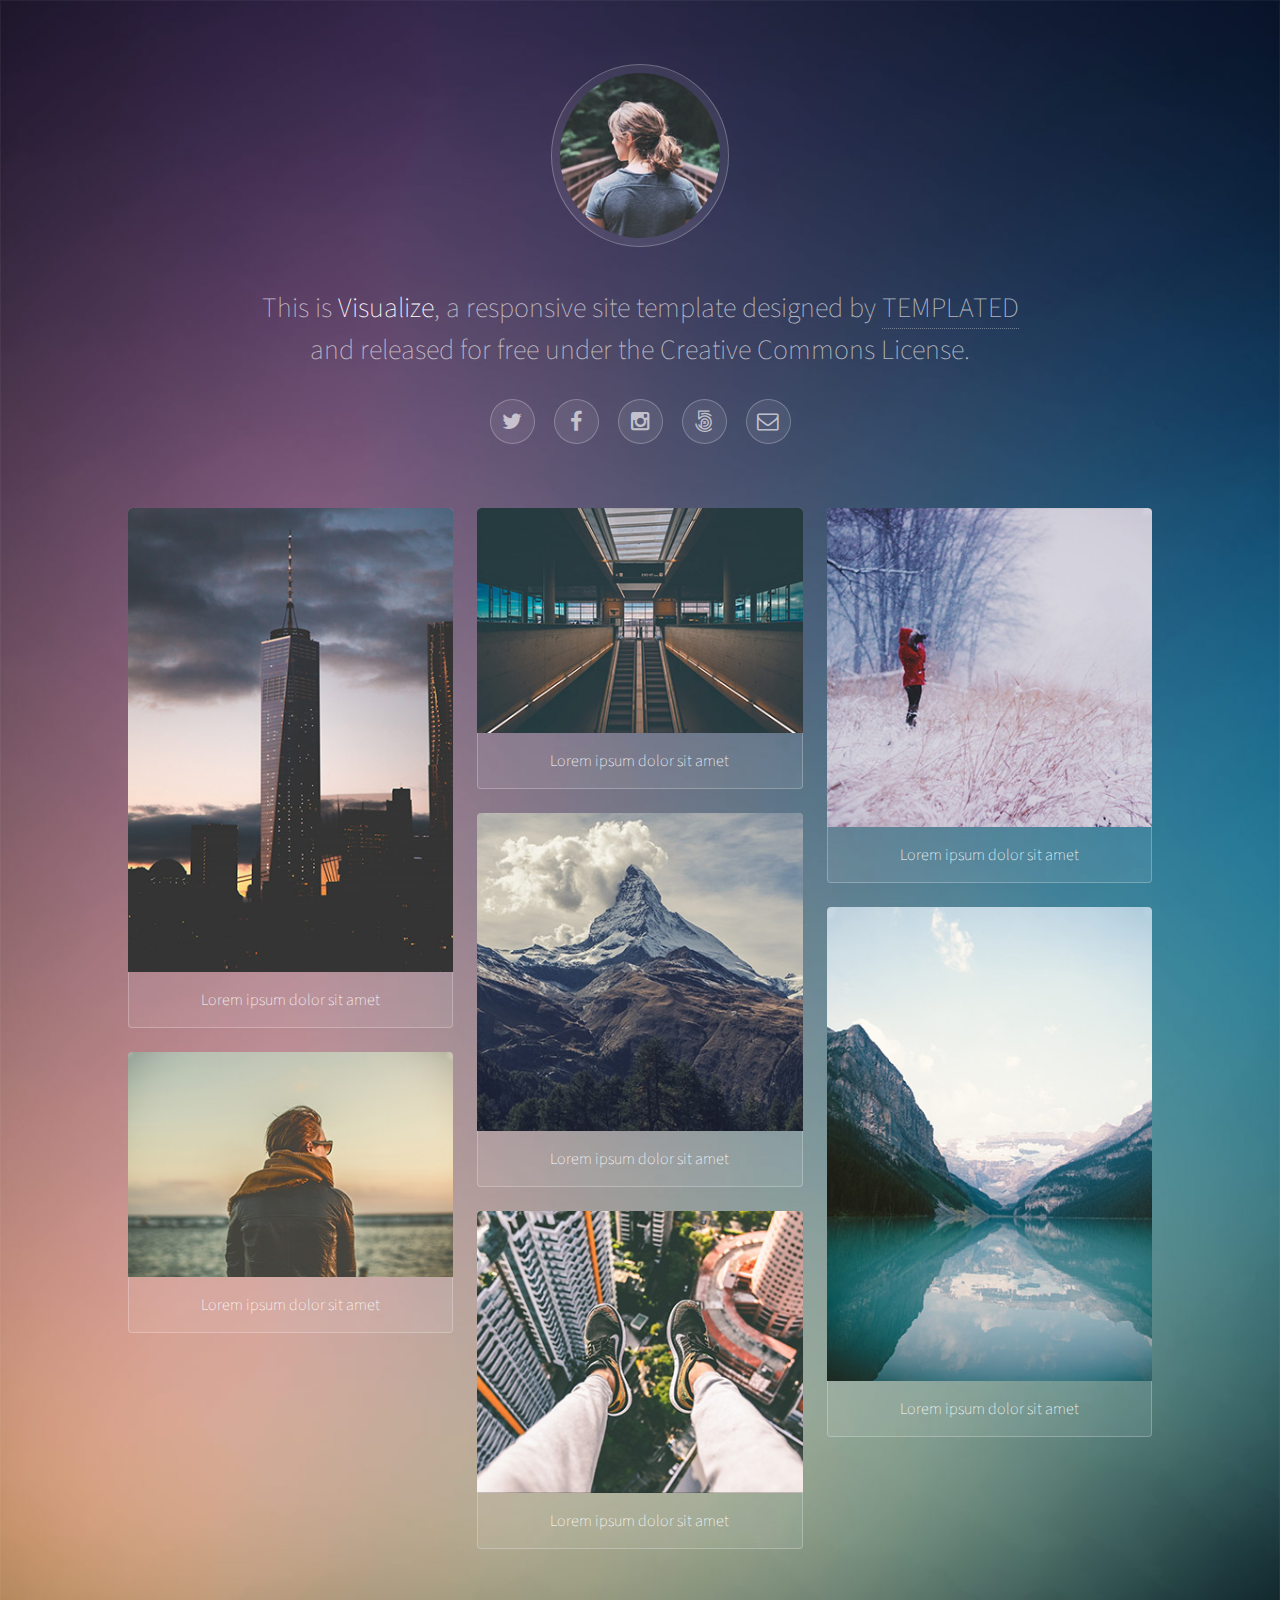
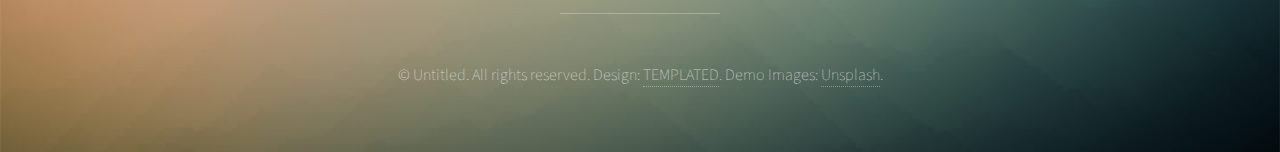
==== index.html @ 5456ada0 "addRawTemplate" ====
<!DOCTYPE HTML>
<!--
	Visualize by TEMPLATED
	templated.co @templatedco
	Released for free under the Creative Commons Attribution 3.0 license (templated.co/license)
-->
<html>
	<head>
		<title>Visualize by TEMPLATED</title>
		<meta charset="utf-8" />
		<meta name="viewport" content="width=device-width, initial-scale=1" />
		<link rel="stylesheet" href="assets/css/main.css" />
	</head>
	<body>

		<!-- Wrapper -->
			<div id="wrapper">

				<!-- Header -->
					<header id="header">
						<span class="avatar"><img src="images/avatar.jpg" alt="" /></span>
						<h1>This is <strong>Visualize</strong>, a responsive site template designed by <a href="http://templated.co">TEMPLATED</a><br />
						and released for free under the Creative Commons License.</h1>
						<ul class="icons">
							<li><a href="#" class="icon style2 fa-twitter"><span class="label">Twitter</span></a></li>
							<li><a href="#" class="icon style2 fa-facebook"><span class="label">Facebook</span></a></li>
							<li><a href="#" class="icon style2 fa-instagram"><span class="label">Instagram</span></a></li>
							<li><a href="#" class="icon style2 fa-500px"><span class="label">500px</span></a></li>
							<li><a href="#" class="icon style2 fa-envelope-o"><span class="label">Email</span></a></li>
						</ul>
					</header>

				<!-- Main -->
					<section id="main">

						<!-- Thumbnails -->
							<section class="thumbnails">
								<div>
									<a href="images/fulls/01.jpg">
										<img src="images/thumbs/01.jpg" alt="" />
										<h3>Lorem ipsum dolor sit amet</h3>
									</a>
									<a href="images/fulls/02.jpg">
										<img src="images/thumbs/02.jpg" alt="" />
										<h3>Lorem ipsum dolor sit amet</h3>
									</a>
								</div>
								<div>
									<a href="images/fulls/03.jpg">
										<img src="images/thumbs/03.jpg" alt="" />
										<h3>Lorem ipsum dolor sit amet</h3>
									</a>
									<a href="images/fulls/04.jpg">
										<img src="images/thumbs/04.jpg" alt="" />
										<h3>Lorem ipsum dolor sit amet</h3>
									</a>
									<a href="images/fulls/05.jpg">
										<img src="images/thumbs/05.jpg" alt="" />
										<h3>Lorem ipsum dolor sit amet</h3>
									</a>
								</div>
								<div>
									<a href="images/fulls/06.jpg">
										<img src="images/thumbs/06.jpg" alt="" />
										<h3>Lorem ipsum dolor sit amet</h3>
									</a>
									<a href="images/fulls/07.jpg">
										<img src="images/thumbs/07.jpg" alt="" />
										<h3>Lorem ipsum dolor sit amet</h3>
									</a>
								</div>
							</section>

					</section>

				<!-- Footer -->
					<footer id="footer">
						<p>&copy; Untitled. All rights reserved. Design: <a href="http://templated.co">TEMPLATED</a>. Demo Images: <a href="http://unsplash.com">Unsplash</a>.</p>
					</footer>

			</div>

		<!-- Scripts -->
			<script src="assets/js/jquery.min.js"></script>
			<script src="assets/js/jquery.poptrox.min.js"></script>
			<script src="assets/js/skel.min.js"></script>
			<script src="assets/js/main.js"></script>

	</body>
</html>
---- assets/css/main.css ----
@charset "UTF-8";
@import url(font-awesome.min.css);
@import url("http://fonts.googleapis.com/css?family=Source+Sans+Pro:200");

/*
	Visualize by TEMPLATED
	templated.co @templatedco
	Released for free under the Creative Commons Attribution 3.0 license (templated.co/license)
*/

/* Reset */

	html, body, div, span, applet, object, iframe, h1, h2, h3, h4, h5, h6, p, blockquote, pre, a, abbr, acronym, address, big, cite, code, del, dfn, em, img, ins, kbd, q, s, samp, small, strike, strong, sub, sup, tt, var, b, u, i, center, dl, dt, dd, ol, ul, li, fieldset, form, label, legend, table, caption, tbody, tfoot, thead, tr, th, td, article, aside, canvas, details, embed, figure, figcaption, footer, header, hgroup, menu, nav, output, ruby, section, summary, time, mark, audio, video {
		margin: 0;
		padding: 0;
		border: 0;
		font-size: 100%;
		font: inherit;
		vertical-align: baseline;
	}

	article, aside, details, figcaption, figure, footer, header, hgroup, menu, nav, section {
		display: block;
	}

	body {
		line-height: 1;
	}

	ol, ul {
		list-style: none;
	}

	blockquote, q {
		quotes: none;
	}

	blockquote:before, blockquote:after, q:before, q:after {
		content: '';
		content: none;
	}

	table {
		border-collapse: collapse;
		border-spacing: 0;
	}

	body {
		-webkit-text-size-adjust: none;
	}

/* Box Model */

	*, *:before, *:after {
		-moz-box-sizing: border-box;
		-webkit-box-sizing: border-box;
		box-sizing: border-box;
	}

/* Grid */

	.row {
		border-bottom: solid 1px transparent;
		-moz-box-sizing: border-box;
		-webkit-box-sizing: border-box;
		box-sizing: border-box;
	}

	.row > * {
		float: left;
		-moz-box-sizing: border-box;
		-webkit-box-sizing: border-box;
		box-sizing: border-box;
	}

	.row:after, .row:before {
		content: '';
		display: block;
		clear: both;
		height: 0;
	}

	.row.uniform > * > :first-child {
		margin-top: 0;
	}

	.row.uniform > * > :last-child {
		margin-bottom: 0;
	}

	.row.\30 \25 > * {
		padding: 0 0 0 0em;
	}

	.row.\30 \25 {
		margin: 0 0 -1px 0em;
	}

	.row.uniform.\30 \25 > * {
		padding: 0em 0 0 0em;
	}

	.row.uniform.\30 \25 {
		margin: 0em 0 -1px 0em;
	}

	.row > * {
		padding: 0 0 0 2em;
	}

	.row {
		margin: 0 0 -1px -2em;
	}

	.row.uniform > * {
		padding: 2em 0 0 2em;
	}

	.row.uniform {
		margin: -2em 0 -1px -2em;
	}

	.row.\32 00\25 > * {
		padding: 0 0 0 4em;
	}

	.row.\32 00\25 {
		margin: 0 0 -1px -4em;
	}

	.row.uniform.\32 00\25 > * {
		padding: 4em 0 0 4em;
	}

	.row.uniform.\32 00\25 {
		margin: -4em 0 -1px -4em;
	}

	.row.\31 50\25 > * {
		padding: 0 0 0 3em;
	}

	.row.\31 50\25 {
		margin: 0 0 -1px -3em;
	}

	.row.uniform.\31 50\25 > * {
		padding: 3em 0 0 3em;
	}

	.row.uniform.\31 50\25 {
		margin: -3em 0 -1px -3em;
	}

	.row.\35 0\25 > * {
		padding: 0 0 0 1em;
	}

	.row.\35 0\25 {
		margin: 0 0 -1px -1em;
	}

	.row.uniform.\35 0\25 > * {
		padding: 1em 0 0 1em;
	}

	.row.uniform.\35 0\25 {
		margin: -1em 0 -1px -1em;
	}

	.row.\32 5\25 > * {
		padding: 0 0 0 0.5em;
	}

	.row.\32 5\25 {
		margin: 0 0 -1px -0.5em;
	}

	.row.uniform.\32 5\25 > * {
		padding: 0.5em 0 0 0.5em;
	}

	.row.uniform.\32 5\25 {
		margin: -0.5em 0 -1px -0.5em;
	}

	.\31 2u, .\31 2u\24 {
		width: 100%;
		clear: none;
		margin-left: 0;
	}

	.\31 1u, .\31 1u\24 {
		width: 91.6666666667%;
		clear: none;
		margin-left: 0;
	}

	.\31 0u, .\31 0u\24 {
		width: 83.3333333333%;
		clear: none;
		margin-left: 0;
	}

	.\39 u, .\39 u\24 {
		width: 75%;
		clear: none;
		margin-left: 0;
	}

	.\38 u, .\38 u\24 {
		width: 66.6666666667%;
		clear: none;
		margin-left: 0;
	}

	.\37 u, .\37 u\24 {
		width: 58.3333333333%;
		clear: none;
		margin-left: 0;
	}

	.\36 u, .\36 u\24 {
		width: 50%;
		clear: none;
		margin-left: 0;
	}

	.\35 u, .\35 u\24 {
		width: 41.6666666667%;
		clear: none;
		margin-left: 0;
	}

	.\34 u, .\34 u\24 {
		width: 33.3333333333%;
		clear: none;
		margin-left: 0;
	}

	.\33 u, .\33 u\24 {
		width: 25%;
		clear: none;
		margin-left: 0;
	}

	.\32 u, .\32 u\24 {
		width: 16.6666666667%;
		clear: none;
		margin-left: 0;
	}

	.\31 u, .\31 u\24 {
		width: 8.3333333333%;
		clear: none;
		margin-left: 0;
	}

	.\31 2u\24 + *,
	.\31 1u\24 + *,
	.\31 0u\24 + *,
	.\39 u\24 + *,
	.\38 u\24 + *,
	.\37 u\24 + *,
	.\36 u\24 + *,
	.\35 u\24 + *,
	.\34 u\24 + *,
	.\33 u\24 + *,
	.\32 u\24 + *,
	.\31 u\24 + * {
		clear: left;
	}

	.\-11u {
		margin-left: 91.66667%;
	}

	.\-10u {
		margin-left: 83.33333%;
	}

	.\-9u {
		margin-left: 75%;
	}

	.\-8u {
		margin-left: 66.66667%;
	}

	.\-7u {
		margin-left: 58.33333%;
	}

	.\-6u {
		margin-left: 50%;
	}

	.\-5u {
		margin-left: 41.66667%;
	}

	.\-4u {
		margin-left: 33.33333%;
	}

	.\-3u {
		margin-left: 25%;
	}

	.\-2u {
		margin-left: 16.66667%;
	}

	.\-1u {
		margin-left: 8.33333%;
	}

	@media screen and (max-width: 1680px) {

		.row > * {
			padding: 0 0 0 2em;
		}

		.row {
			margin: 0 0 -1px -2em;
		}

		.row.uniform > * {
			padding: 2em 0 0 2em;
		}

		.row.uniform {
			margin: -2em 0 -1px -2em;
		}

		.row.\32 00\25 > * {
			padding: 0 0 0 4em;
		}

		.row.\32 00\25 {
			margin: 0 0 -1px -4em;
		}

		.row.uniform.\32 00\25 > * {
			padding: 4em 0 0 4em;
		}

		.row.uniform.\32 00\25 {
			margin: -4em 0 -1px -4em;
		}

		.row.\31 50\25 > * {
			padding: 0 0 0 3em;
		}

		.row.\31 50\25 {
			margin: 0 0 -1px -3em;
		}

		.row.uniform.\31 50\25 > * {
			padding: 3em 0 0 3em;
		}

		.row.uniform.\31 50\25 {
			margin: -3em 0 -1px -3em;
		}

		.row.\35 0\25 > * {
			padding: 0 0 0 1em;
		}

		.row.\35 0\25 {
			margin: 0 0 -1px -1em;
		}

		.row.uniform.\35 0\25 > * {
			padding: 1em 0 0 1em;
		}

		.row.uniform.\35 0\25 {
			margin: -1em 0 -1px -1em;
		}

		.row.\32 5\25 > * {
			padding: 0 0 0 0.5em;
		}

		.row.\32 5\25 {
			margin: 0 0 -1px -0.5em;
		}

		.row.uniform.\32 5\25 > * {
			padding: 0.5em 0 0 0.5em;
		}

		.row.uniform.\32 5\25 {
			margin: -0.5em 0 -1px -0.5em;
		}

		.\31 2u\28xlarge\29, .\31 2u\24\28xlarge\29 {
			width: 100%;
			clear: none;
			margin-left: 0;
		}

		.\31 1u\28xlarge\29, .\31 1u\24\28xlarge\29 {
			width: 91.6666666667%;
			clear: none;
			margin-left: 0;
		}

		.\31 0u\28xlarge\29, .\31 0u\24\28xlarge\29 {
			width: 83.3333333333%;
			clear: none;
			margin-left: 0;
		}

		.\39 u\28xlarge\29, .\39 u\24\28xlarge\29 {
			width: 75%;
			clear: none;
			margin-left: 0;
		}

		.\38 u\28xlarge\29, .\38 u\24\28xlarge\29 {
			width: 66.6666666667%;
			clear: none;
			margin-left: 0;
		}

		.\37 u\28xlarge\29, .\37 u\24\28xlarge\29 {
			width: 58.3333333333%;
			clear: none;
			margin-left: 0;
		}

		.\36 u\28xlarge\29, .\36 u\24\28xlarge\29 {
			width: 50%;
			clear: none;
			margin-left: 0;
		}

		.\35 u\28xlarge\29, .\35 u\24\28xlarge\29 {
			width: 41.6666666667%;
			clear: none;
			margin-left: 0;
		}

		.\34 u\28xlarge\29, .\34 u\24\28xlarge\29 {
			width: 33.3333333333%;
			clear: none;
			margin-left: 0;
		}

		.\33 u\28xlarge\29, .\33 u\24\28xlarge\29 {
			width: 25%;
			clear: none;
			margin-left: 0;
		}

		.\32 u\28xlarge\29, .\32 u\24\28xlarge\29 {
			width: 16.6666666667%;
			clear: none;
			margin-left: 0;
		}

		.\31 u\28xlarge\29, .\31 u\24\28xlarge\29 {
			width: 8.3333333333%;
			clear: none;
			margin-left: 0;
		}

		.\31 2u\24\28xlarge\29 + *,
		.\31 1u\24\28xlarge\29 + *,
		.\31 0u\24\28xlarge\29 + *,
		.\39 u\24\28xlarge\29 + *,
		.\38 u\24\28xlarge\29 + *,
		.\37 u\24\28xlarge\29 + *,
		.\36 u\24\28xlarge\29 + *,
		.\35 u\24\28xlarge\29 + *,
		.\34 u\24\28xlarge\29 + *,
		.\33 u\24\28xlarge\29 + *,
		.\32 u\24\28xlarge\29 + *,
		.\31 u\24\28xlarge\29 + * {
			clear: left;
		}

		.\-11u\28xlarge\29 {
			margin-left: 91.66667%;
		}

		.\-10u\28xlarge\29 {
			margin-left: 83.33333%;
		}

		.\-9u\28xlarge\29 {
			margin-left: 75%;
		}

		.\-8u\28xlarge\29 {
			margin-left: 66.66667%;
		}

		.\-7u\28xlarge\29 {
			margin-left: 58.33333%;
		}

		.\-6u\28xlarge\29 {
			margin-left: 50%;
		}

		.\-5u\28xlarge\29 {
			margin-left: 41.66667%;
		}

		.\-4u\28xlarge\29 {
			margin-left: 33.33333%;
		}

		.\-3u\28xlarge\29 {
			margin-left: 25%;
		}

		.\-2u\28xlarge\29 {
			margin-left: 16.66667%;
		}

		.\-1u\28xlarge\29 {
			margin-left: 8.33333%;
		}

	}

	@media screen and (max-width: 1280px) {

		.row > * {
			padding: 0 0 0 2em;
		}

		.row {
			margin: 0 0 -1px -2em;
		}

		.row.uniform > * {
			padding: 2em 0 0 2em;
		}

		.row.uniform {
			margin: -2em 0 -1px -2em;
		}

		.row.\32 00\25 > * {
			padding: 0 0 0 4em;
		}

		.row.\32 00\25 {
			margin: 0 0 -1px -4em;
		}

		.row.uniform.\32 00\25 > * {
			padding: 4em 0 0 4em;
		}

		.row.uniform.\32 00\25 {
			margin: -4em 0 -1px -4em;
		}

		.row.\31 50\25 > * {
			padding: 0 0 0 3em;
		}

		.row.\31 50\25 {
			margin: 0 0 -1px -3em;
		}

		.row.uniform.\31 50\25 > * {
			padding: 3em 0 0 3em;
		}

		.row.uniform.\31 50\25 {
			margin: -3em 0 -1px -3em;
		}

		.row.\35 0\25 > * {
			padding: 0 0 0 1em;
		}

		.row.\35 0\25 {
			margin: 0 0 -1px -1em;
		}

		.row.uniform.\35 0\25 > * {
			padding: 1em 0 0 1em;
		}

		.row.uniform.\35 0\25 {
			margin: -1em 0 -1px -1em;
		}

		.row.\32 5\25 > * {
			padding: 0 0 0 0.5em;
		}

		.row.\32 5\25 {
			margin: 0 0 -1px -0.5em;
		}

		.row.uniform.\32 5\25 > * {
			padding: 0.5em 0 0 0.5em;
		}

		.row.uniform.\32 5\25 {
			margin: -0.5em 0 -1px -0.5em;
		}

		.\31 2u\28large\29, .\31 2u\24\28large\29 {
			width: 100%;
			clear: none;
			margin-left: 0;
		}

		.\31 1u\28large\29, .\31 1u\24\28large\29 {
			width: 91.6666666667%;
			clear: none;
			margin-left: 0;
		}

		.\31 0u\28large\29, .\31 0u\24\28large\29 {
			width: 83.3333333333%;
			clear: none;
			margin-left: 0;
		}

		.\39 u\28large\29, .\39 u\24\28large\29 {
			width: 75%;
			clear: none;
			margin-left: 0;
		}

		.\38 u\28large\29, .\38 u\24\28large\29 {
			width: 66.6666666667%;
			clear: none;
			margin-left: 0;
		}

		.\37 u\28large\29, .\37 u\24\28large\29 {
			width: 58.3333333333%;
			clear: none;
			margin-left: 0;
		}

		.\36 u\28large\29, .\36 u\24\28large\29 {
			width: 50%;
			clear: none;
			margin-left: 0;
		}

		.\35 u\28large\29, .\35 u\24\28large\29 {
			width: 41.6666666667%;
			clear: none;
			margin-left: 0;
		}

		.\34 u\28large\29, .\34 u\24\28large\29 {
			width: 33.3333333333%;
			clear: none;
			margin-left: 0;
		}

		.\33 u\28large\29, .\33 u\24\28large\29 {
			width: 25%;
			clear: none;
			margin-left: 0;
		}

		.\32 u\28large\29, .\32 u\24\28large\29 {
			width: 16.6666666667%;
			clear: none;
			margin-left: 0;
		}

		.\31 u\28large\29, .\31 u\24\28large\29 {
			width: 8.3333333333%;
			clear: none;
			margin-left: 0;
		}

		.\31 2u\24\28large\29 + *,
		.\31 1u\24\28large\29 + *,
		.\31 0u\24\28large\29 + *,
		.\39 u\24\28large\29 + *,
		.\38 u\24\28large\29 + *,
		.\37 u\24\28large\29 + *,
		.\36 u\24\28large\29 + *,
		.\35 u\24\28large\29 + *,
		.\34 u\24\28large\29 + *,
		.\33 u\24\28large\29 + *,
		.\32 u\24\28large\29 + *,
		.\31 u\24\28large\29 + * {
			clear: left;
		}

		.\-11u\28large\29 {
			margin-left: 91.66667%;
		}

		.\-10u\28large\29 {
			margin-left: 83.33333%;
		}

		.\-9u\28large\29 {
			margin-left: 75%;
		}

		.\-8u\28large\29 {
			margin-left: 66.66667%;
		}

		.\-7u\28large\29 {
			margin-left: 58.33333%;
		}

		.\-6u\28large\29 {
			margin-left: 50%;
		}

		.\-5u\28large\29 {
			margin-left: 41.66667%;
		}

		.\-4u\28large\29 {
			margin-left: 33.33333%;
		}

		.\-3u\28large\29 {
			margin-left: 25%;
		}

		.\-2u\28large\29 {
			margin-left: 16.66667%;
		}

		.\-1u\28large\29 {
			margin-left: 8.33333%;
		}

	}

	@media screen and (max-width: 980px) {

		.row > * {
			padding: 0 0 0 2em;
		}

		.row {
			margin: 0 0 -1px -2em;
		}

		.row.uniform > * {
			padding: 2em 0 0 2em;
		}

		.row.uniform {
			margin: -2em 0 -1px -2em;
		}

		.row.\32 00\25 > * {
			padding: 0 0 0 4em;
		}

		.row.\32 00\25 {
			margin: 0 0 -1px -4em;
		}

		.row.uniform.\32 00\25 > * {
			padding: 4em 0 0 4em;
		}

		.row.uniform.\32 00\25 {
			margin: -4em 0 -1px -4em;
		}

		.row.\31 50\25 > * {
			padding: 0 0 0 3em;
		}

		.row.\31 50\25 {
			margin: 0 0 -1px -3em;
		}

		.row.uniform.\31 50\25 > * {
			padding: 3em 0 0 3em;
		}

		.row.uniform.\31 50\25 {
			margin: -3em 0 -1px -3em;
		}

		.row.\35 0\25 > * {
			padding: 0 0 0 1em;
		}

		.row.\35 0\25 {
			margin: 0 0 -1px -1em;
		}

		.row.uniform.\35 0\25 > * {
			padding: 1em 0 0 1em;
		}

		.row.uniform.\35 0\25 {
			margin: -1em 0 -1px -1em;
		}

		.row.\32 5\25 > * {
			padding: 0 0 0 0.5em;
		}

		.row.\32 5\25 {
			margin: 0 0 -1px -0.5em;
		}

		.row.uniform.\32 5\25 > * {
			padding: 0.5em 0 0 0.5em;
		}

		.row.uniform.\32 5\25 {
			margin: -0.5em 0 -1px -0.5em;
		}

		.\31 2u\28medium\29, .\31 2u\24\28medium\29 {
			width: 100%;
			clear: none;
			margin-left: 0;
		}

		.\31 1u\28medium\29, .\31 1u\24\28medium\29 {
			width: 91.6666666667%;
			clear: none;
			margin-left: 0;
		}

		.\31 0u\28medium\29, .\31 0u\24\28medium\29 {
			width: 83.3333333333%;
			clear: none;
			margin-left: 0;
		}

		.\39 u\28medium\29, .\39 u\24\28medium\29 {
			width: 75%;
			clear: none;
			margin-left: 0;
		}

		.\38 u\28medium\29, .\38 u\24\28medium\29 {
			width: 66.6666666667%;
			clear: none;
			margin-left: 0;
		}

		.\37 u\28medium\29, .\37 u\24\28medium\29 {
			width: 58.3333333333%;
			clear: none;
			margin-left: 0;
		}

		.\36 u\28medium\29, .\36 u\24\28medium\29 {
			width: 50%;
			clear: none;
			margin-left: 0;
		}

		.\35 u\28medium\29, .\35 u\24\28medium\29 {
			width: 41.6666666667%;
			clear: none;
			margin-left: 0;
		}

		.\34 u\28medium\29, .\34 u\24\28medium\29 {
			width: 33.3333333333%;
			clear: none;
			margin-left: 0;
		}

		.\33 u\28medium\29, .\33 u\24\28medium\29 {
			width: 25%;
			clear: none;
			margin-left: 0;
		}

		.\32 u\28medium\29, .\32 u\24\28medium\29 {
			width: 16.6666666667%;
			clear: none;
			margin-left: 0;
		}

		.\31 u\28medium\29, .\31 u\24\28medium\29 {
			width: 8.3333333333%;
			clear: none;
			margin-left: 0;
		}

		.\31 2u\24\28medium\29 + *,
		.\31 1u\24\28medium\29 + *,
		.\31 0u\24\28medium\29 + *,
		.\39 u\24\28medium\29 + *,
		.\38 u\24\28medium\29 + *,
		.\37 u\24\28medium\29 + *,
		.\36 u\24\28medium\29 + *,
		.\35 u\24\28medium\29 + *,
		.\34 u\24\28medium\29 + *,
		.\33 u\24\28medium\29 + *,
		.\32 u\24\28medium\29 + *,
		.\31 u\24\28medium\29 + * {
			clear: left;
		}

		.\-11u\28medium\29 {
			margin-left: 91.66667%;
		}

		.\-10u\28medium\29 {
			margin-left: 83.33333%;
		}

		.\-9u\28medium\29 {
			margin-left: 75%;
		}

		.\-8u\28medium\29 {
			margin-left: 66.66667%;
		}

		.\-7u\28medium\29 {
			margin-left: 58.33333%;
		}

		.\-6u\28medium\29 {
			margin-left: 50%;
		}

		.\-5u\28medium\29 {
			margin-left: 41.66667%;
		}

		.\-4u\28medium\29 {
			margin-left: 33.33333%;
		}

		.\-3u\28medium\29 {
			margin-left: 25%;
		}

		.\-2u\28medium\29 {
			margin-left: 16.66667%;
		}

		.\-1u\28medium\29 {
			margin-left: 8.33333%;
		}

	}

	@media screen and (max-width: 736px) {

		.row > * {
			padding: 0 0 0 2em;
		}

		.row {
			margin: 0 0 -1px -2em;
		}

		.row.uniform > * {
			padding: 2em 0 0 2em;
		}

		.row.uniform {
			margin: -2em 0 -1px -2em;
		}

		.row.\32 00\25 > * {
			padding: 0 0 0 4em;
		}

		.row.\32 00\25 {
			margin: 0 0 -1px -4em;
		}

		.row.uniform.\32 00\25 > * {
			padding: 4em 0 0 4em;
		}

		.row.uniform.\32 00\25 {
			margin: -4em 0 -1px -4em;
		}

		.row.\31 50\25 > * {
			padding: 0 0 0 3em;
		}

		.row.\31 50\25 {
			margin: 0 0 -1px -3em;
		}

		.row.uniform.\31 50\25 > * {
			padding: 3em 0 0 3em;
		}

		.row.uniform.\31 50\25 {
			margin: -3em 0 -1px -3em;
		}

		.row.\35 0\25 > * {
			padding: 0 0 0 1em;
		}

		.row.\35 0\25 {
			margin: 0 0 -1px -1em;
		}

		.row.uniform.\35 0\25 > * {
			padding: 1em 0 0 1em;
		}

		.row.uniform.\35 0\25 {
			margin: -1em 0 -1px -1em;
		}

		.row.\32 5\25 > * {
			padding: 0 0 0 0.5em;
		}

		.row.\32 5\25 {
			margin: 0 0 -1px -0.5em;
		}

		.row.uniform.\32 5\25 > * {
			padding: 0.5em 0 0 0.5em;
		}

		.row.uniform.\32 5\25 {
			margin: -0.5em 0 -1px -0.5em;
		}

		.\31 2u\28small\29, .\31 2u\24\28small\29 {
			width: 100%;
			clear: none;
			margin-left: 0;
		}

		.\31 1u\28small\29, .\31 1u\24\28small\29 {
			width: 91.6666666667%;
			clear: none;
			margin-left: 0;
		}

		.\31 0u\28small\29, .\31 0u\24\28small\29 {
			width: 83.3333333333%;
			clear: none;
			margin-left: 0;
		}

		.\39 u\28small\29, .\39 u\24\28small\29 {
			width: 75%;
			clear: none;
			margin-left: 0;
		}

		.\38 u\28small\29, .\38 u\24\28small\29 {
			width: 66.6666666667%;
			clear: none;
			margin-left: 0;
		}

		.\37 u\28small\29, .\37 u\24\28small\29 {
			width: 58.3333333333%;
			clear: none;
			margin-left: 0;
		}

		.\36 u\28small\29, .\36 u\24\28small\29 {
			width: 50%;
			clear: none;
			margin-left: 0;
		}

		.\35 u\28small\29, .\35 u\24\28small\29 {
			width: 41.6666666667%;
			clear: none;
			margin-left: 0;
		}

		.\34 u\28small\29, .\34 u\24\28small\29 {
			width: 33.3333333333%;
			clear: none;
			margin-left: 0;
		}

		.\33 u\28small\29, .\33 u\24\28small\29 {
			width: 25%;
			clear: none;
			margin-left: 0;
		}

		.\32 u\28small\29, .\32 u\24\28small\29 {
			width: 16.6666666667%;
			clear: none;
			margin-left: 0;
		}

		.\31 u\28small\29, .\31 u\24\28small\29 {
			width: 8.3333333333%;
			clear: none;
			margin-left: 0;
		}

		.\31 2u\24\28small\29 + *,
		.\31 1u\24\28small\29 + *,
		.\31 0u\24\28small\29 + *,
		.\39 u\24\28small\29 + *,
		.\38 u\24\28small\29 + *,
		.\37 u\24\28small\29 + *,
		.\36 u\24\28small\29 + *,
		.\35 u\24\28small\29 + *,
		.\34 u\24\28small\29 + *,
		.\33 u\24\28small\29 + *,
		.\32 u\24\28small\29 + *,
		.\31 u\24\28small\29 + * {
			clear: left;
		}

		.\-11u\28small\29 {
			margin-left: 91.66667%;
		}

		.\-10u\28small\29 {
			margin-left: 83.33333%;
		}

		.\-9u\28small\29 {
			margin-left: 75%;
		}

		.\-8u\28small\29 {
			margin-left: 66.66667%;
		}

		.\-7u\28small\29 {
			margin-left: 58.33333%;
		}

		.\-6u\28small\29 {
			margin-left: 50%;
		}

		.\-5u\28small\29 {
			margin-left: 41.66667%;
		}

		.\-4u\28small\29 {
			margin-left: 33.33333%;
		}

		.\-3u\28small\29 {
			margin-left: 25%;
		}

		.\-2u\28small\29 {
			margin-left: 16.66667%;
		}

		.\-1u\28small\29 {
			margin-left: 8.33333%;
		}

	}

	@media screen and (max-width: 480px) {

		.row > * {
			padding: 0 0 0 2em;
		}

		.row {
			margin: 0 0 -1px -2em;
		}

		.row.uniform > * {
			padding: 2em 0 0 2em;
		}

		.row.uniform {
			margin: -2em 0 -1px -2em;
		}

		.row.\32 00\25 > * {
			padding: 0 0 0 4em;
		}

		.row.\32 00\25 {
			margin: 0 0 -1px -4em;
		}

		.row.uniform.\32 00\25 > * {
			padding: 4em 0 0 4em;
		}

		.row.uniform.\32 00\25 {
			margin: -4em 0 -1px -4em;
		}

		.row.\31 50\25 > * {
			padding: 0 0 0 3em;
		}

		.row.\31 50\25 {
			margin: 0 0 -1px -3em;
		}

		.row.uniform.\31 50\25 > * {
			padding: 3em 0 0 3em;
		}

		.row.uniform.\31 50\25 {
			margin: -3em 0 -1px -3em;
		}

		.row.\35 0\25 > * {
			padding: 0 0 0 1em;
		}

		.row.\35 0\25 {
			margin: 0 0 -1px -1em;
		}

		.row.uniform.\35 0\25 > * {
			padding: 1em 0 0 1em;
		}

		.row.uniform.\35 0\25 {
			margin: -1em 0 -1px -1em;
		}

		.row.\32 5\25 > * {
			padding: 0 0 0 0.5em;
		}

		.row.\32 5\25 {
			margin: 0 0 -1px -0.5em;
		}

		.row.uniform.\32 5\25 > * {
			padding: 0.5em 0 0 0.5em;
		}

		.row.uniform.\32 5\25 {
			margin: -0.5em 0 -1px -0.5em;
		}

		.\31 2u\28xsmall\29, .\31 2u\24\28xsmall\29 {
			width: 100%;
			clear: none;
			margin-left: 0;
		}

		.\31 1u\28xsmall\29, .\31 1u\24\28xsmall\29 {
			width: 91.6666666667%;
			clear: none;
			margin-left: 0;
		}

		.\31 0u\28xsmall\29, .\31 0u\24\28xsmall\29 {
			width: 83.3333333333%;
			clear: none;
			margin-left: 0;
		}

		.\39 u\28xsmall\29, .\39 u\24\28xsmall\29 {
			width: 75%;
			clear: none;
			margin-left: 0;
		}

		.\38 u\28xsmall\29, .\38 u\24\28xsmall\29 {
			width: 66.6666666667%;
			clear: none;
			margin-left: 0;
		}

		.\37 u\28xsmall\29, .\37 u\24\28xsmall\29 {
			width: 58.3333333333%;
			clear: none;
			margin-left: 0;
		}

		.\36 u\28xsmall\29, .\36 u\24\28xsmall\29 {
			width: 50%;
			clear: none;
			margin-left: 0;
		}

		.\35 u\28xsmall\29, .\35 u\24\28xsmall\29 {
			width: 41.6666666667%;
			clear: none;
			margin-left: 0;
		}

		.\34 u\28xsmall\29, .\34 u\24\28xsmall\29 {
			width: 33.3333333333%;
			clear: none;
			margin-left: 0;
		}

		.\33 u\28xsmall\29, .\33 u\24\28xsmall\29 {
			width: 25%;
			clear: none;
			margin-left: 0;
		}

		.\32 u\28xsmall\29, .\32 u\24\28xsmall\29 {
			width: 16.6666666667%;
			clear: none;
			margin-left: 0;
		}

		.\31 u\28xsmall\29, .\31 u\24\28xsmall\29 {
			width: 8.3333333333%;
			clear: none;
			margin-left: 0;
		}

		.\31 2u\24\28xsmall\29 + *,
		.\31 1u\24\28xsmall\29 + *,
		.\31 0u\24\28xsmall\29 + *,
		.\39 u\24\28xsmall\29 + *,
		.\38 u\24\28xsmall\29 + *,
		.\37 u\24\28xsmall\29 + *,
		.\36 u\24\28xsmall\29 + *,
		.\35 u\24\28xsmall\29 + *,
		.\34 u\24\28xsmall\29 + *,
		.\33 u\24\28xsmall\29 + *,
		.\32 u\24\28xsmall\29 + *,
		.\31 u\24\28xsmall\29 + * {
			clear: left;
		}

		.\-11u\28xsmall\29 {
			margin-left: 91.66667%;
		}

		.\-10u\28xsmall\29 {
			margin-left: 83.33333%;
		}

		.\-9u\28xsmall\29 {
			margin-left: 75%;
		}

		.\-8u\28xsmall\29 {
			margin-left: 66.66667%;
		}

		.\-7u\28xsmall\29 {
			margin-left: 58.33333%;
		}

		.\-6u\28xsmall\29 {
			margin-left: 50%;
		}

		.\-5u\28xsmall\29 {
			margin-left: 41.66667%;
		}

		.\-4u\28xsmall\29 {
			margin-left: 33.33333%;
		}

		.\-3u\28xsmall\29 {
			margin-left: 25%;
		}

		.\-2u\28xsmall\29 {
			margin-left: 16.66667%;
		}

		.\-1u\28xsmall\29 {
			margin-left: 8.33333%;
		}

	}

/* Basic */

	@-ms-viewport {
		width: device-width;
	}

	body {
		-ms-overflow-style: scrollbar;
	}

	@media screen and (max-width: 480px) {

		html, body {
			min-width: 320px;
		}

	}

	body {
		background-color: #000;
		background-image: url("../../images/bg.jpg");
		background-size: cover;
		background-position: top center;
	}

		body.is-loading *, body.is-loading *:before, body.is-loading *:after {
			-moz-animation: none !important;
			-webkit-animation: none !important;
			-ms-animation: none !important;
			animation: none !important;
			-moz-transition: none !important;
			-webkit-transition: none !important;
			-ms-transition: none !important;
			transition: none !important;
		}

/* Type */

	body, input, select, textarea {
		color: rgba(255, 255, 255, 0.65);
		font-family: "Source Sans Pro", Helvetica, sans-serif;
		font-size: 13pt;
		font-weight: 200;
		line-height: 1.65;
	}

		@media screen and (max-width: 1280px) {

			body, input, select, textarea {
				font-size: 12pt;
			}

		}

	a {
		color: inherit;
		text-decoration: none;
		border-bottom: dotted 1px rgba(255, 255, 255, 0.35);
		-moz-transition: border-bottom-color 0.2s ease-in-out, color 0.2s ease-in-out;
		-webkit-transition: border-bottom-color 0.2s ease-in-out, color 0.2s ease-in-out;
		-ms-transition: border-bottom-color 0.2s ease-in-out, color 0.2s ease-in-out;
		transition: border-bottom-color 0.2s ease-in-out, color 0.2s ease-in-out;
	}

		a:hover {
			color: #ffffff;
			border-bottom-color: transparent;
		}

	strong, b {
		color: #ffffff;
		font-weight: 200;
	}

	em, i {
		font-style: italic;
	}

	p {
		margin: 0 0 2em 0;
	}

	h1, h2, h3, h4, h5, h6 {
		color: #ffffff;
		font-weight: 200;
		line-height: 1.5;
		margin: 0 0 1em 0;
	}

		h1 a, h2 a, h3 a, h4 a, h5 a, h6 a {
			color: inherit;
			text-decoration: none;
		}

		@media screen and (max-width: 980px) {

			h1 br, h2 br, h3 br, h4 br, h5 br, h6 br {
				display: none;
			}

		}

	h1 {
		font-size: 1.75em;
	}

		@media screen and (max-width: 980px) {

			h1 {
				font-size: 1.5em;
			}

		}

		@media screen and (max-width: 736px) {

			h1 {
				font-size: 1.25em;
			}

		}

	h2 {
		font-size: 1.35em;
	}

		@media screen and (max-width: 736px) {

			h2 {
				font-size: 1em;
			}

		}

	h3 {
		font-size: 1em;
	}

	h4 {
		font-size: 1em;
	}

	h5 {
		font-size: 0.9em;
	}

	h6 {
		font-size: 0.7em;
	}

	sub {
		font-size: 0.8em;
		position: relative;
		top: 0.5em;
	}

	sup {
		font-size: 0.8em;
		position: relative;
		top: -0.5em;
	}

	blockquote {
		border-left: solid 4px rgba(255, 255, 255, 0.25);
		font-style: italic;
		margin: 0 0 2em 0;
		padding: 0.5em 0 0.5em 2em;
	}

	code {
		background: rgba(255, 255, 255, 0.075);
		border-radius: 4px;
		border: solid 1px rgba(255, 255, 255, 0.25);
		font-family: "Courier New", monospace;
		font-size: 0.9em;
		margin: 0 0.25em;
		padding: 0.25em 0.65em;
	}

	pre {
		-webkit-overflow-scrolling: touch;
		font-family: "Courier New", monospace;
		font-size: 0.9em;
		margin: 0 0 2em 0;
	}

		pre code {
			display: block;
			line-height: 1.75;
			padding: 1em 1.5em;
			overflow-x: auto;
		}

	hr {
		border: 0;
		border-bottom: solid 1px rgba(255, 255, 255, 0.25);
		margin: 2em 0;
	}

		hr.major {
			margin: 3em 0;
		}

	.align-left {
		text-align: left;
	}

	.align-center {
		text-align: center;
	}

	.align-right {
		text-align: right;
	}

/* Section/Article */

	section.special, article.special {
		text-align: center;
	}

	header p {
		color: rgba(255, 255, 255, 0.35);
		position: relative;
		margin: 0 0 1.5em 0;
	}

	header h2 + p {
		font-size: 1.25em;
		margin-top: -1em;
	}

	header h3 + p {
		font-size: 1.1em;
		margin-top: -0.8em;
	}

	header h4 + p,
	header h5 + p,
	header h6 + p {
		font-size: 0.9em;
		margin-top: -0.6em;
	}

/* Form */

	form {
		margin: 0 0 2em 0;
	}

	label {
		color: #ffffff;
		display: block;
		font-size: 0.9em;
		font-weight: 200;
		margin: 0 0 1em 0;
	}

	input[type="text"],
	input[type="password"],
	input[type="email"],
	input[type="tel"],
	select,
	textarea {
		-moz-appearance: none;
		-webkit-appearance: none;
		-ms-appearance: none;
		appearance: none;
		background: rgba(255, 255, 255, 0.075);
		border-radius: 4px;
		border: none;
		border: solid 1px rgba(255, 255, 255, 0.25);
		color: inherit;
		display: block;
		outline: 0;
		padding: 0 1em;
		text-decoration: none;
		width: 100%;
	}

		input[type="text"]:invalid,
		input[type="password"]:invalid,
		input[type="email"]:invalid,
		input[type="tel"]:invalid,
		select:invalid,
		textarea:invalid {
			box-shadow: none;
		}

		input[type="text"]:focus,
		input[type="password"]:focus,
		input[type="email"]:focus,
		input[type="tel"]:focus,
		select:focus,
		textarea:focus {
			border-color: #FF6382;
			box-shadow: 0 0 0 1px #FF6382;
		}

	.select-wrapper {
		text-decoration: none;
		display: block;
		position: relative;
	}

		.select-wrapper:before {
			content: "";
			-moz-osx-font-smoothing: grayscale;
			-webkit-font-smoothing: antialiased;
			font-family: FontAwesome;
			font-style: normal;
			font-weight: normal;
			text-transform: none !important;
		}

		.select-wrapper:before {
			color: rgba(255, 255, 255, 0.25);
			display: block;
			height: 2.75em;
			line-height: 2.75em;
			pointer-events: none;
			position: absolute;
			right: 0;
			text-align: center;
			top: 0;
			width: 2.75em;
		}

		.select-wrapper select::-ms-expand {
			display: none;
		}

	input[type="text"],
	input[type="password"],
	input[type="email"],
	select {
		height: 2.75em;
	}

	textarea {
		padding: 0.75em 1em;
	}

	input[type="checkbox"],
	input[type="radio"] {
		-moz-appearance: none;
		-webkit-appearance: none;
		-ms-appearance: none;
		appearance: none;
		display: block;
		float: left;
		margin-right: -2em;
		opacity: 0;
		width: 1em;
		z-index: -1;
	}

		input[type="checkbox"] + label,
		input[type="radio"] + label {
			text-decoration: none;
			color: rgba(255, 255, 255, 0.65);
			cursor: pointer;
			display: inline-block;
			font-size: 1em;
			font-weight: 200;
			padding-left: 2.4em;
			padding-right: 0.75em;
			position: relative;
		}

			input[type="checkbox"] + label:before,
			input[type="radio"] + label:before {
				-moz-osx-font-smoothing: grayscale;
				-webkit-font-smoothing: antialiased;
				font-family: FontAwesome;
				font-style: normal;
				font-weight: normal;
				text-transform: none !important;
			}

			input[type="checkbox"] + label:before,
			input[type="radio"] + label:before {
				background: rgba(255, 255, 255, 0.075);
				border-radius: 4px;
				border: solid 1px rgba(255, 255, 255, 0.25);
				content: '';
				display: inline-block;
				height: 1.65em;
				left: 0;
				line-height: 1.58125em;
				position: absolute;
				text-align: center;
				top: 0;
				width: 1.65em;
			}

		input[type="checkbox"]:checked + label:before,
		input[type="radio"]:checked + label:before {
			background: #FF6382;
			border-color: #FF6382;
			color: #ffffff;
			content: '\f00c';
		}

		input[type="checkbox"]:focus + label:before,
		input[type="radio"]:focus + label:before {
			border-color: #FF6382;
			box-shadow: 0 0 0 1px #FF6382;
		}

	input[type="checkbox"] + label:before {
		border-radius: 4px;
	}

	input[type="radio"] + label:before {
		border-radius: 100%;
	}

	::-webkit-input-placeholder {
		color: rgba(255, 255, 255, 0.35) !important;
		opacity: 1.0;
	}

	:-moz-placeholder {
		color: rgba(255, 255, 255, 0.35) !important;
		opacity: 1.0;
	}

	::-moz-placeholder {
		color: rgba(255, 255, 255, 0.35) !important;
		opacity: 1.0;
	}

	:-ms-input-placeholder {
		color: rgba(255, 255, 255, 0.35) !important;
		opacity: 1.0;
	}

	.formerize-placeholder {
		color: rgba(255, 255, 255, 0.35) !important;
		opacity: 1.0;
	}

/* Box */

	.box {
		border-radius: 4px;
		border: solid 1px rgba(255, 255, 255, 0.25);
		margin-bottom: 2em;
		padding: 1.5em;
	}

		.box > :last-child,
		.box > :last-child > :last-child,
		.box > :last-child > :last-child > :last-child {
			margin-bottom: 0;
		}

		.box.alt {
			border: 0;
			border-radius: 0;
			padding: 0;
		}

/* Icon */

	.icon {
		text-decoration: none;
		border-bottom: none;
		position: relative;
	}

		.icon:before {
			-moz-osx-font-smoothing: grayscale;
			-webkit-font-smoothing: antialiased;
			font-family: FontAwesome;
			font-style: normal;
			font-weight: normal;
			text-transform: none !important;
		}

		.icon > .label {
			display: none;
		}

		.icon.style2 {
			-moz-transition: all 0.2s ease;
			-webkit-transition: all 0.2s ease;
			-ms-transition: all 0.2s ease;
			transition: all 0.2s ease;
			border-radius: 100%;
			display: inline-block;
			padding: 0.5em;
			border: solid 1px rgba(255, 255, 255, 0.25);
			background-color: rgba(255, 255, 255, 0.075);
		}

			.icon.style2:before {
				display: block;
				width: 1.25em;
				height: 1.25em;
				line-height: 1.25em;
				font-size: 1.35em;
			}

			.icon.style2:hover {
				background-color: rgba(255, 255, 255, 0.25);
			}

			@media screen and (max-width: 736px) {

				.icon.style2:before {
					font-size: 1em;
				}

			}

/* Image */

	.image {
		border-radius: 4px;
		border: 0;
		display: inline-block;
		position: relative;
	}

		.image img {
			border-radius: 4px;
			display: block;
		}

		.image.left, .image.right {
			max-width: 40%;
		}

			.image.left img, .image.right img {
				width: 100%;
			}

		.image.left {
			float: left;
			padding: 0 1.5em 1em 0;
			top: 0.25em;
		}

		.image.right {
			float: right;
			padding: 0 0 1em 1.5em;
			top: 0.25em;
		}

		.image.fit {
			display: block;
			margin: 0 0 2em 0;
			width: 100%;
		}

			.image.fit img {
				width: 100%;
			}

		.image.main {
			display: block;
			margin: 0 0 3em 0;
			width: 100%;
		}

			.image.main img {
				width: 100%;
			}

/* List */

	ol {
		list-style: decimal;
		margin: 0 0 2em 0;
		padding-left: 1.25em;
	}

		ol li {
			padding-left: 0.25em;
		}

	ul {
		list-style: disc;
		margin: 0 0 2em 0;
		padding-left: 1em;
	}

		ul li {
			padding-left: 0.5em;
		}

		ul.alt {
			list-style: none;
			padding-left: 0;
		}

			ul.alt li {
				border-top: solid 1px rgba(255, 255, 255, 0.25);
				padding: 0.5em 0;
			}

				ul.alt li:first-child {
					border-top: 0;
					padding-top: 0;
				}

		ul.icons {
			cursor: default;
			list-style: none;
			padding-left: 0;
		}

			ul.icons li {
				display: inline-block;
				padding: 0 1em 0 0;
			}

				ul.icons li:last-child {
					padding-right: 0;
				}

		ul.actions {
			cursor: default;
			list-style: none;
			padding-left: 0;
		}

			ul.actions li {
				display: inline-block;
				padding: 0 1em 0 0;
				vertical-align: middle;
			}

				ul.actions li:last-child {
					padding-right: 0;
				}

			ul.actions.small li {
				padding: 0 0.5em 0 0;
			}

			ul.actions.vertical li {
				display: block;
				padding: 1em 0 0 0;
			}

				ul.actions.vertical li:first-child {
					padding-top: 0;
				}

				ul.actions.vertical li > * {
					margin-bottom: 0;
				}

			ul.actions.vertical.small li {
				padding: 0.5em 0 0 0;
			}

				ul.actions.vertical.small li:first-child {
					padding-top: 0;
				}

			ul.actions.fit {
				display: table;
				margin-left: -1em;
				padding: 0;
				table-layout: fixed;
				width: calc(100% + 1em);
			}

				ul.actions.fit li {
					display: table-cell;
					padding: 0 0 0 1em;
				}

					ul.actions.fit li > * {
						margin-bottom: 0;
					}

				ul.actions.fit.small {
					margin-left: -0.5em;
					width: calc(100% + 0.5em);
				}

					ul.actions.fit.small li {
						padding: 0 0 0 0.5em;
					}

			@media screen and (max-width: 480px) {

				ul.actions {
					margin: 0 0 2em 0;
				}

					ul.actions li {
						padding: 1em 0 0 0;
						display: block;
						text-align: center;
						width: 100%;
					}

						ul.actions li:first-child {
							padding-top: 0;
						}

						ul.actions li > * {
							width: 100%;
							margin: 0 !important;
						}

							ul.actions li > *.icon:before {
								margin-left: -2em;
							}

					ul.actions.small li {
						padding: 0.5em 0 0 0;
					}

						ul.actions.small li:first-child {
							padding-top: 0;
						}

			}

	dl {
		margin: 0 0 2em 0;
	}

		dl dt {
			display: block;
			font-weight: 200;
			margin: 0 0 1em 0;
		}

		dl dd {
			margin-left: 2em;
		}

/* Table */

	.table-wrapper {
		-webkit-overflow-scrolling: touch;
		overflow-x: auto;
	}

	table {
		margin: 0 0 2em 0;
		width: 100%;
	}

		table tbody tr {
			border: solid 1px rgba(255, 255, 255, 0.25);
			border-left: 0;
			border-right: 0;
		}

			table tbody tr:nth-child(2n + 1) {
				background-color: rgba(255, 255, 255, 0.075);
			}

		table td {
			padding: 0.75em 0.75em;
		}

		table th {
			color: #ffffff;
			font-size: 0.9em;
			font-weight: 200;
			padding: 0 0.75em 0.75em 0.75em;
			text-align: left;
		}

		table thead {
			border-bottom: solid 2px rgba(255, 255, 255, 0.25);
		}

		table tfoot {
			border-top: solid 2px rgba(255, 255, 255, 0.25);
		}

		table.alt {
			border-collapse: separate;
		}

			table.alt tbody tr td {
				border: solid 1px rgba(255, 255, 255, 0.25);
				border-left-width: 0;
				border-top-width: 0;
			}

				table.alt tbody tr td:first-child {
					border-left-width: 1px;
				}

			table.alt tbody tr:first-child td {
				border-top-width: 1px;
			}

			table.alt thead {
				border-bottom: 0;
			}

			table.alt tfoot {
				border-top: 0;
			}

/* Button */

	input[type="submit"],
	input[type="reset"],
	input[type="button"],
	button,
	.button {
		-moz-appearance: none;
		-webkit-appearance: none;
		-ms-appearance: none;
		appearance: none;
		-moz-transition: background-color 0.2s ease-in-out, color 0.2s ease-in-out;
		-webkit-transition: background-color 0.2s ease-in-out, color 0.2s ease-in-out;
		-ms-transition: background-color 0.2s ease-in-out, color 0.2s ease-in-out;
		transition: background-color 0.2s ease-in-out, color 0.2s ease-in-out;
		background-color: #FF6382;
		border-radius: 4px;
		border: 0;
		color: !important;
		cursor: pointer;
		display: inline-block;
		font-weight: 200;
		height: 2.85em;
		line-height: 2.95em;
		padding: 0 1.5em;
		text-align: center;
		text-decoration: none;
		white-space: nowrap;
	}

		input[type="submit"]:hover,
		input[type="reset"]:hover,
		input[type="button"]:hover,
		button:hover,
		.button:hover {
			background-color: #ff7c96;
		}

		input[type="submit"]:active,
		input[type="reset"]:active,
		input[type="button"]:active,
		button:active,
		.button:active {
			background-color: #ff496e;
		}

		input[type="submit"].icon,
		input[type="reset"].icon,
		input[type="button"].icon,
		button.icon,
		.button.icon {
			padding-left: 1.35em;
		}

			input[type="submit"].icon:before,
			input[type="reset"].icon:before,
			input[type="button"].icon:before,
			button.icon:before,
			.button.icon:before {
				margin-right: 0.5em;
			}

		input[type="submit"].fit,
		input[type="reset"].fit,
		input[type="button"].fit,
		button.fit,
		.button.fit {
			display: block;
			margin: 0 0 1em 0;
			width: 100%;
		}

		input[type="submit"].small,
		input[type="reset"].small,
		input[type="button"].small,
		button.small,
		.button.small {
			font-size: 0.8em;
		}

		input[type="submit"].big,
		input[type="reset"].big,
		input[type="button"].big,
		button.big,
		.button.big {
			font-size: 1.35em;
		}

		input[type="submit"].alt,
		input[type="reset"].alt,
		input[type="button"].alt,
		button.alt,
		.button.alt {
			background-color: transparent;
			box-shadow: inset 0 0 0 2px rgba(255, 255, 255, 0.25);
			color: #ffffff !important;
		}

			input[type="submit"].alt:hover,
			input[type="reset"].alt:hover,
			input[type="button"].alt:hover,
			button.alt:hover,
			.button.alt:hover {
				background-color: rgba(255, 255, 255, 0.075);
			}

			input[type="submit"].alt:active,
			input[type="reset"].alt:active,
			input[type="button"].alt:active,
			button.alt:active,
			.button.alt:active {
				background-color: rgba(255, 0, 0, 0.2);
			}

			input[type="submit"].alt.icon:before,
			input[type="reset"].alt.icon:before,
			input[type="button"].alt.icon:before,
			button.alt.icon:before,
			.button.alt.icon:before {
				color: rgba(255, 255, 255, 0.35);
			}

		input[type="submit"].special,
		input[type="reset"].special,
		input[type="button"].special,
		button.special,
		.button.special {
			background-color: #FF6382;
			color: !important;
		}

			input[type="submit"].special:hover,
			input[type="reset"].special:hover,
			input[type="button"].special:hover,
			button.special:hover,
			.button.special:hover {
				background-color: #ff7c96;
			}

			input[type="submit"].special:active,
			input[type="reset"].special:active,
			input[type="button"].special:active,
			button.special:active,
			.button.special:active {
				background-color: #ff496e;
			}

		input[type="submit"].disabled, input[type="submit"]:disabled,
		input[type="reset"].disabled,
		input[type="reset"]:disabled,
		input[type="button"].disabled,
		input[type="button"]:disabled,
		button.disabled,
		button:disabled,
		.button.disabled,
		.button:disabled {
			background-color: rgba(255, 255, 255, 0.65) !important;
			box-shadow: inset 0 -0.15em 0 0 rgba(0, 0, 0, 0.15);
			color: #000 !important;
			cursor: default;
			opacity: 0.25;
		}

		@media screen and (max-width: 480px) {

			input[type="submit"],
			input[type="reset"],
			input[type="button"],
			button,
			.button {
				padding: 0;
			}

		}

/* Thumbnails */

	.thumbnails {
		display: -moz-flex;
		display: -webkit-flex;
		display: -ms-flex;
		display: flex;
		-moz-flex-direction: row;
		-webkit-flex-direction: row;
		-ms-flex-direction: row;
		flex-direction: row;
		position: relative;
		margin: 0 0 2em -2em;
	}

		.thumbnails a {
			-moz-transition: all 0.2s ease;
			-webkit-transition: all 0.2s ease;
			-ms-transition: all 0.2s ease;
			transition: all 0.2s ease;
			border-bottom: none;
			display: block;
			width: 100%;
			margin: 0 0 2em 0;
			text-align: center;
			border-radius: 4px;
			box-shadow: inset 0 0 0 1px rgba(255, 255, 255, 0.25);
			background-color: rgba(255, 255, 255, 0.075);
			cursor: pointer;
			outline: 0;
			overflow: hidden;
		}

			.thumbnails a img {
				display: block;
				width: 100%;
				border-top-left-radius: 4px;
				border-top-right-radius: 4px;
			}

			.thumbnails a h3 {
				margin: 1em;
			}

			.thumbnails a:hover {
				background-color: rgba(255, 255, 255, 0.25);
				box-shadow: inset 0 0 0 1px rgba(255, 255, 255, 0.25), 0 0 0.5em 0 #FF6382;
			}

		.thumbnails > div {
			display: -moz-flex;
			display: -webkit-flex;
			display: -ms-flex;
			display: flex;
			-moz-flex-direction: column;
			-webkit-flex-direction: column;
			-ms-flex-direction: column;
			flex-direction: column;
			width: calc(100% / 3);
			padding-left: 2em;
		}

			.thumbnails > div > :last-child {
				margin-bottom: 0;
			}

		@media screen and (max-width: 1280px) {

			.thumbnails {
				margin: 0 0 2em -1.5em;
			}

				.thumbnails a {
					margin: 0 0 1.5em 0;
				}

				.thumbnails > div {
					padding-left: 1.5em;
				}

		}

		@media screen and (max-width: 980px) {

			.thumbnails h3 {
				font-size: 0.8em;
			}

		}

		@media screen and (max-width: 480px) {

			.thumbnails {
				display: block;
			}

				.thumbnails a {
					margin: 0 0 2em 0 !important;
				}

				.thumbnails > div {
					display: block;
					width: 100%;
				}

					.thumbnails > div:last-child > :last-child {
						margin-bottom: 0 !important;
					}

				.thumbnails h3 {
					font-size: 1em;
				}

		}

/* Poptrox */

	.poptrox-popup {
		-moz-box-sizing: content-box;
		-webkit-box-sizing: content-box;
		-ms-box-sizing: content-box;
		box-sizing: content-box;
		background: rgba(255, 255, 255, 0.25);
		box-shadow: 0 0.5em 3em 0 rgba(0, 0, 0, 0.25);
		border-radius: 4px;
		overflow: hidden;
	}

		.poptrox-popup .closer {
			-moz-transition: opacity 0.2s ease-in-out;
			-webkit-transition: opacity 0.2s ease-in-out;
			-ms-transition: opacity 0.2s ease-in-out;
			transition: opacity 0.2s ease-in-out;
			text-decoration: none;
			position: absolute;
			top: 1em;
			right: 1em;
			z-index: 2;
			-webkit-tap-highlight-color: rgba(255, 255, 255, 0);
			white-space: nowrap;
			text-indent: 2.5em;
			overflow: hidden;
			width: 2.5em;
			height: 2.5em;
			display: block;
		}

			.poptrox-popup .closer:before {
				content: "";
				-moz-osx-font-smoothing: grayscale;
				-webkit-font-smoothing: antialiased;
				font-family: FontAwesome;
				font-style: normal;
				font-weight: normal;
				text-transform: none !important;
			}

			.poptrox-popup .closer:before {
				display: block;
				position: relative;
				text-indent: 0;
				border-radius: 100%;
				box-shadow: inset 0 0 0 1px #ffffff;
				color: #ffffff !important;
				width: 2.5em;
				height: 2.5em;
				line-height: 2.5em;
			}

		.poptrox-popup:hover .closer {
			opacity: 0.5;
		}

			.poptrox-popup:hover .closer:hover {
				opacity: 1.0;
			}

/* Wrapper */

	#wrapper {
		max-width: 68em;
		width: 100%;
		margin: 0 auto;
		padding: 0 2em;
		opacity: 1;
		filter: none;
		-moz-transition: opacity 1s ease, -moz-filter 1s ease;
		-webkit-transition: opacity 1s ease, -webkit-filter 1s ease;
		-ms-transition: opacity 1s ease, -ms-filter 1s ease;
		transition: opacity 1s ease, filter 1s ease;
	}

	body.is-loading #wrapper {
		opacity: 0;
		-moz-filter: blur(1px);
		-webkit-filter: blur(1px);
		-ms-filter: blur(1px);
		filter: blur(1px);
	}

	body.is-covered #wrapper {
		-moz-filter: blur(3px);
		-webkit-filter: blur(3px);
		-ms-filter: blur(3px);
		filter: blur(3px);
	}

/* Header */

	#header {
		text-align: center;
		padding: 6em 0 4em 0;
	}

		#header h1 {
			color: rgba(255, 255, 255, 0.65);
		}

		#header .avatar {
			border-radius: 100%;
			display: inline-block;
			margin: 0 0 2em 0;
			padding: 0.5em;
			border: solid 1px rgba(255, 255, 255, 0.25);
			background-color: rgba(255, 255, 255, 0.075);
		}

			#header .avatar img {
				border-radius: 100%;
				display: block;
				width: 10em;
			}

		@media screen and (max-width: 1280px) {

			#header {
				padding: 4em 0 2em 0;
			}

		}

/* Footer */

	#footer {
		text-align: center;
		padding: 4em 0 4em 0;
	}

		#footer:before {
			content: '';
			border-top: solid 1px rgba(255, 255, 255, 0.25);
			width: 10em;
			display: block;
			margin: 0 auto 3em auto;
		}

		@media screen and (max-width: 1280px) {

			#footer {
				padding: 2em 0 2em 0;
			}

		}
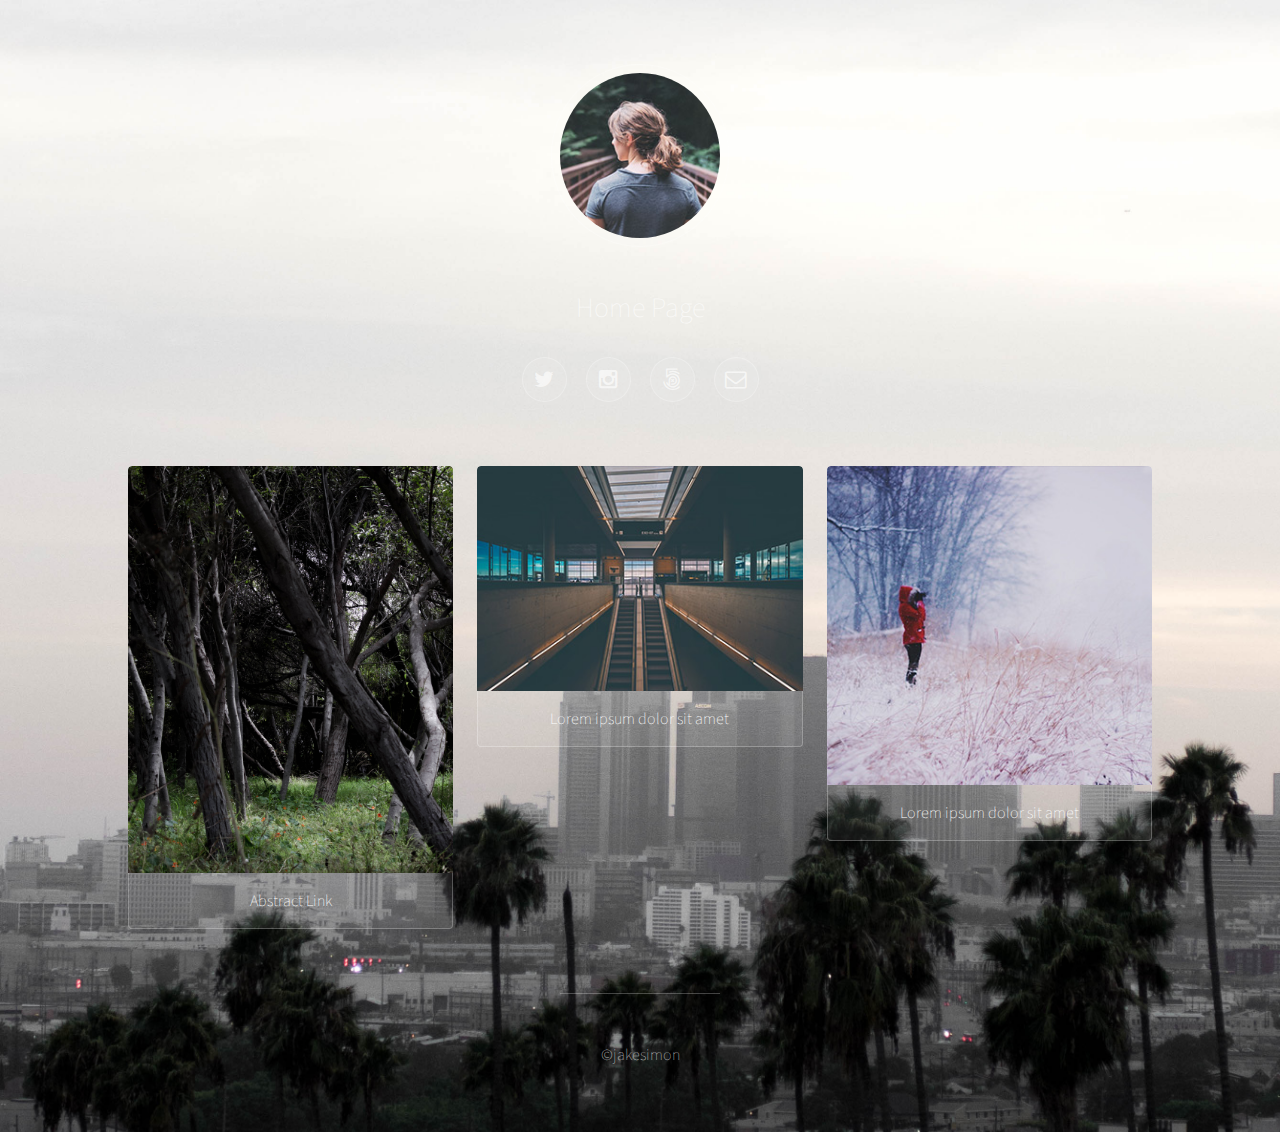
==== commit 80579250: "runIt" ====
--- a/index.html
+++ b/index.html
@@ -6,7 +6,7 @@
 -->
 <html>
 	<head>
-		<title>Visualize by TEMPLATED</title>
+		<title>frame trap photos</title>
 		<meta charset="utf-8" />
 		<meta name="viewport" content="width=device-width, initial-scale=1" />
 		<link rel="stylesheet" href="assets/css/main.css" />
@@ -19,16 +19,19 @@
 				<!-- Header -->
 					<header id="header">
 						<span class="avatar"><img src="images/avatar.jpg" alt="" /></span>
-						<h1>This is <strong>Visualize</strong>, a responsive site template designed by <a href="http://templated.co">TEMPLATED</a><br />
-						and released for free under the Creative Commons License.</h1>
+						<h1>Home Page </h1>
+
 						<ul class="icons">
 							<li><a href="#" class="icon style2 fa-twitter"><span class="label">Twitter</span></a></li>
-							<li><a href="#" class="icon style2 fa-facebook"><span class="label">Facebook</span></a></li>
-							<li><a href="#" class="icon style2 fa-instagram"><span class="label">Instagram</span></a></li>
-							<li><a href="#" class="icon style2 fa-500px"><span class="label">500px</span></a></li>
-							<li><a href="#" class="icon style2 fa-envelope-o"><span class="label">Email</span></a></li>
+							<!-- <li><a href="#" class="icon style2 fa-facebook"><span class="label">Facebook</span></a></li> -->
+							<li><a href="https://www.instagram.com/frametrap_/" target="_blank" class="icon style2 fa-instagram"><span class="label">Instagram</span></a></li>
+							<li><a href="https://500px.com/jay92887" target="_blank" class="icon style2 fa-500px"><span class="label">500px</span></a></li>
+							<li><a href="frametrapphotos@gmail.com" class="icon style2 fa-envelope-o"><span class="label">Email</span></a></li>
 						</ul>
 					</header>
+
+<!-- <li><a href="http://www.beethovenboy.com" target="_blank">Beethovenboy Productions</a></li> -->
+
 
 				<!-- Main -->
 					<section id="main">
@@ -36,27 +39,27 @@
 						<!-- Thumbnails -->
 							<section class="thumbnails">
 								<div>
-									<a href="images/fulls/01.jpg">
-										<img src="images/thumbs/01.jpg" alt="" />
-										<h3>Lorem ipsum dolor sit amet</h3>
+									<a href="jakeImages/trees1.jpg">
+										<img src="jakeImages/trees1.jpg" alt="" />
+										<h3>Abstract Link</h3>
 									</a>
-									<a href="images/fulls/02.jpg">
+									<!-- <a href="images/fulls/02.jpg">
 										<img src="images/thumbs/02.jpg" alt="" />
 										<h3>Lorem ipsum dolor sit amet</h3>
-									</a>
+									</a> -->
 								</div>
 								<div>
 									<a href="images/fulls/03.jpg">
 										<img src="images/thumbs/03.jpg" alt="" />
 										<h3>Lorem ipsum dolor sit amet</h3>
 									</a>
-									<a href="images/fulls/04.jpg">
+									<!-- <a href="images/fulls/04.jpg">
 										<img src="images/thumbs/04.jpg" alt="" />
 										<h3>Lorem ipsum dolor sit amet</h3>
 									</a>
 									<a href="images/fulls/05.jpg">
 										<img src="images/thumbs/05.jpg" alt="" />
-										<h3>Lorem ipsum dolor sit amet</h3>
+										<h3>Lorem ipsum dolor sit amet</h3> -->
 									</a>
 								</div>
 								<div>
@@ -64,9 +67,9 @@
 										<img src="images/thumbs/06.jpg" alt="" />
 										<h3>Lorem ipsum dolor sit amet</h3>
 									</a>
-									<a href="images/fulls/07.jpg">
+									<!-- <a href="images/fulls/07.jpg">
 										<img src="images/thumbs/07.jpg" alt="" />
-										<h3>Lorem ipsum dolor sit amet</h3>
+										<h3>Lorem ipsum dolor sit amet</h3> -->
 									</a>
 								</div>
 							</section>
@@ -75,7 +78,8 @@
 
 				<!-- Footer -->
 					<footer id="footer">
-						<p>&copy; Untitled. All rights reserved. Design: <a href="http://templated.co">TEMPLATED</a>. Demo Images: <a href="http://unsplash.com">Unsplash</a>.</p>
+						<!-- <p>&copy; Untitled. All rights reserved. Design: <a href="http://templated.co">TEMPLATED</a>. Demo Images: <a href="http://unsplash.com">Unsplash</a>.</p> -->
+						<p>&copy;jakesimon</p>
 					</footer>
 
 			</div>
@@ -87,4 +91,4 @@
 			<script src="assets/js/main.js"></script>
 
 	</body>
-</html>+</html>
--- a/assets/css/main.css
+++ b/assets/css/main.css
@@ -1410,7 +1410,7 @@
 
 	body {
 		background-color: #000;
-		background-image: url("../../images/bg.jpg");
+		background-image: url("../../jakeImages/dtla1.jpg");
 		background-size: cover;
 		background-position: top center;
 	}
@@ -2635,4 +2635,4 @@
 				padding: 2em 0 2em 0;
 			}
 
-		}+		}
